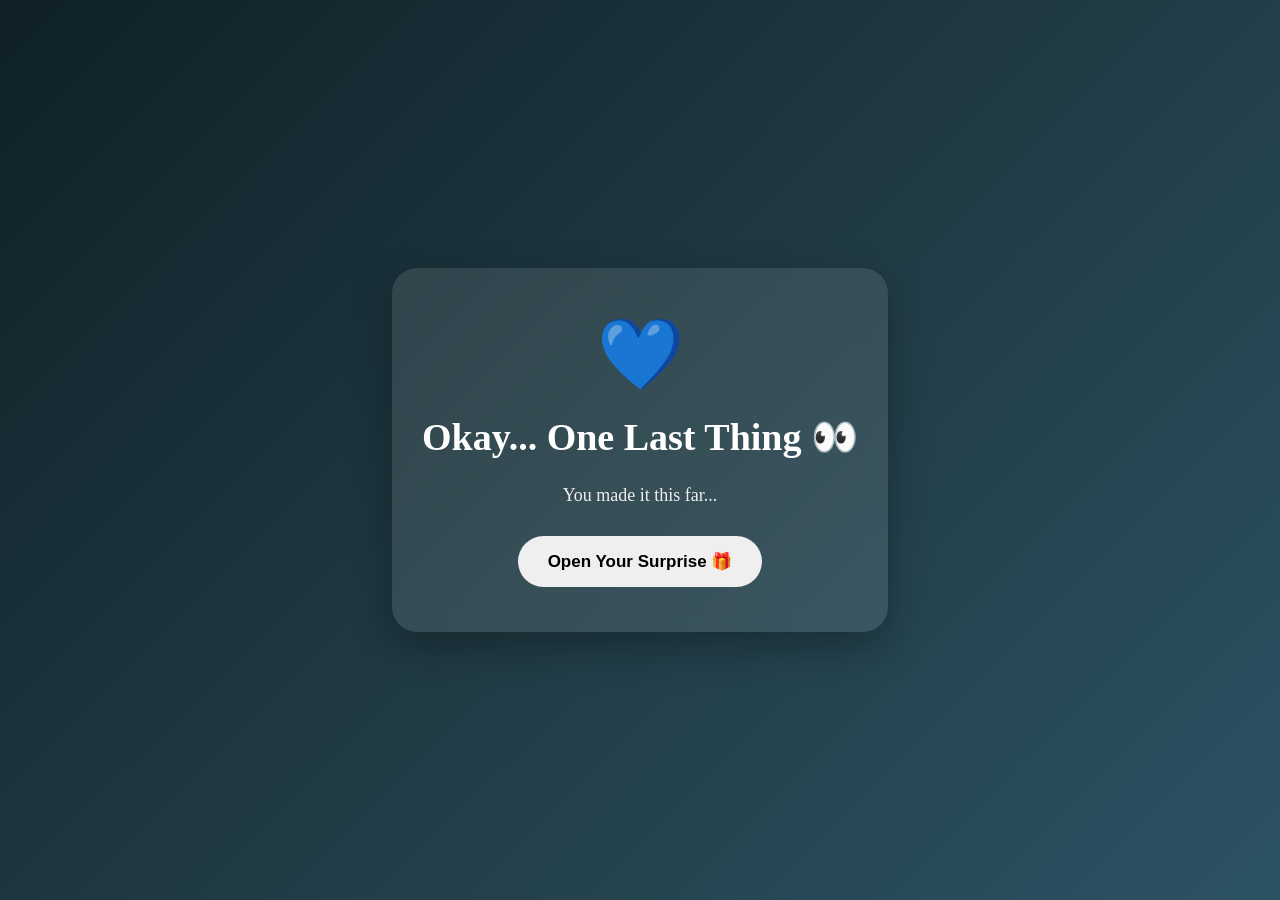
==== final.html @ 578355af "Add files via upload" ====
<!DOCTYPE html>
<html lang="en">
<head>
    <meta charset="UTF-8">
    <meta name="viewport" content="width=device-width, initial-scale=1.0">

    <title>One Last Thing 💙</title>

    <link rel="stylesheet" href="style.css">
</head>

<body>

    <div class="final-page">

        <div class="final-content">

            <div class="final-heart">💙</div>

            <h1>Okay... One Last Thing 👀</h1>

            <p>
                You made it this far...
            </p>

            <button onclick="showSurprise()">
                Open Your Surprise 🎁
            </button>

            <div id="surprise">

                <img src="image5.png" alt="Our memory">

                <h2>You're stuck with me forever 😂💙</h2>

                <p>
                    The best thing which has been happen to meee😘😘
                </p>

                <p>
                    I just wanted to create something
                    that makes you smile.
                </p>

                <p class="final-message">
                    THANK YOU SO MUCH NANNA🤌,BAVAAA😘😘,BANGARAMM🤗🤗 FOR COMING INTO MY LIFEE🤗🤗<br>
                    LOVEEEE YOUUUU BANGARAMMMM😘😘😘🫣🫣🫣🫣
                </p>

                <div class="hearts">
                    💙 💙 💙 💙 💙
                </div>

            </div>

        </div>

    </div>


    <script>

        function showSurprise() {

            document.getElementById("surprise").style.display = "block";

            createHearts();

        }


        function createHearts() {

            for (let i = 0; i < 25; i++) {

                let heart = document.createElement("div");

                heart.innerHTML = "💙";

                heart.classList.add("floating-heart");

                heart.style.left = Math.random() * 100 + "%";

                heart.style.animationDuration =
                    (2 + Math.random() * 3) + "s";

                document.body.appendChild(heart);

                setTimeout(() => {

                    heart.remove();

                }, 5000);

            }

        }

    </script>

</body>
</html>
---- style.css ----
* {
    margin: 0;
    padding: 0;
    box-sizing: border-box;
}

body {
    min-height: 100vh;
    display: flex;
    justify-content: center;
    align-items: center;

    font-family: Cambria, Cochin, Georgia, Times, 'Times New Roman', serif;

    background: linear-gradient(135deg, #0f2027, #203a43, #2c5364);

    color: white;
}

.container {
    width: 90%;
    max-width: 600px;

    text-align: center;

    padding: 50px 30px;

    background: rgba(255, 255, 255, 0.1);

    border: 1px solid rgba(255, 255, 255, 0.2);

    border-radius: 25px;

    backdrop-filter: blur(10px);

    box-shadow: 0 10px 40px rgba(0, 0, 0, 0.3);

    animation: appear 1.5s ease;
}

.heart {
    font-size: 70px;

    animation: heartbeat 1.5s infinite;
}

h1 {
    margin: 20px 0;

    font-size: 42px;
}

p {
    font-size: 18px;
    line-height: 1.8;

    color: #eeeeee;
}

.small-text {
    margin-top: 15px;

    font-size: 16px;

    color: #bdefff;
}

.button {
    display: inline-block;

    margin-top: 30px;

    padding: 15px 35px;

    background: white;

    color: #203a43;

    text-decoration: none;

    border-radius: 30px;

    font-size: 18px;

    font-weight: bold;

    transition: 0.3s;
}

.button:hover {
    transform: scale(1.1);

    background: #bdefff;

    box-shadow: 0 0 25px #bdefff;
}

@keyframes heartbeat {

    0% {
        transform: scale(1);
    }

    50% {
        transform: scale(1.15);
    }

    100% {
        transform: scale(1);
    }

}

@keyframes appear {

    from {
        opacity: 0;
        transform: translateY(30px);
    }

    to {
        opacity: 1;
        transform: translateY(0);
    }

}
.gallery-page {
    width: 90%;
    max-width: 1000px;
    text-align: center;
    padding: 40px 20px;
}

.gallery-page h1 {
    font-size: 40px;
}

.subtitle {
    margin-bottom: 35px;
    color: #ccefff;
}

.gallery {
    display: flex;
    justify-content: center;
    gap: 25px;
    flex-wrap: wrap;
}

.photo-card {
    width: 280px;
    padding: 12px;

    background: rgba(255, 255, 255, 0.12);

    border-radius: 20px;

    backdrop-filter: blur(10px);

    transition: 0.4s;

    animation: appear 1s ease;
}

.photo-card:hover {
    transform: translateY(-10px) rotate(1deg);

    box-shadow: 0 15px 30px rgba(0, 0, 0, 0.4);
}

.photo-card img {
    width: 100%;
    height: 300px;

    object-fit: cover;

    border-radius: 15px;
}

.photo-card p {
    padding: 15px 5px 8px;

    font-size: 15px;
}
.message-page {
    width: 90%;
    max-width: 800px;

    text-align: center;

    padding: 40px 20px;
}

.message-card {
    margin: 25px 0;

    padding: 30px;

    background: rgba(255, 255, 255, 0.1);

    border: 1px solid rgba(255, 255, 255, 0.15);

    border-radius: 20px;

    backdrop-filter: blur(10px);

    text-align: left;

    transition: 0.4s;

    animation: appear 1s ease;
}

.message-card:hover {
    transform: translateX(8px);

    background: rgba(255, 255, 255, 0.15);

    box-shadow: 0 10px 30px rgba(0, 0, 0, 0.25);
}

.message-card h2 {
    margin-bottom: 15px;

    color: #bdefff;
}

.message-card p {
    font-size: 17px;

    line-height: 1.8;

    color: #eeeeee;
}
.final-page {
    min-height: 100vh;

    display: flex;

    justify-content: center;

    align-items: center;

    text-align: center;

    padding: 30px;
}

.final-content {
    max-width: 650px;

    padding: 45px 30px;

    background: rgba(255, 255, 255, 0.1);

    border-radius: 25px;

    backdrop-filter: blur(10px);

    box-shadow: 0 15px 40px rgba(0, 0, 0, 0.3);

    animation: appear 1.5s ease;
}

.final-heart {
    font-size: 70px;

    animation: heartbeat 1.5s infinite;
}

.final-content h1 {
    margin: 20px 0;

    font-size: 38px;
}

.final-content button {
    margin-top: 25px;

    padding: 15px 30px;

    border: none;

    border-radius: 30px;

    font-size: 17px;

    font-weight: bold;

    cursor: pointer;

    transition: 0.3s;
}

.final-content button:hover {
    transform: scale(1.1);

    box-shadow: 0 0 25px white;
}

#surprise {
    display: none;

    margin-top: 30px;

    animation: appear 1s ease;
}

#surprise img {
    width: 250px;

    height: 300px;

    object-fit: cover;

    border-radius: 20px;

    box-shadow: 0 10px 30px rgba(0, 0, 0, 0.4);

    margin-bottom: 20px;
}

#surprise h2 {
    color: #bdefff;

    margin-bottom: 15px;
}

.final-message {
    margin-top: 20px;

    font-size: 20px !important;

    font-weight: bold;

    color: white !important;
}

.hearts {
    margin-top: 20px;

    font-size: 25px;
}

.floating-heart {
    position: fixed;

    bottom: -50px;

    font-size: 25px;

    animation: floatUp 4s linear;

    pointer-events: none;
}

@keyframes floatUp {

    from {
        transform: translateY(0) rotate(0deg);

        opacity: 1;
    }

    to {
        transform: translateY(-100vh) rotate(360deg);

        opacity: 0;
    }

}
/* =========================================
   EXPRESSION CHALLENGE PAGE
   ========================================= */

.expression-page {

    min-height: 100vh;

    display: flex;

    justify-content: center;

    align-items: center;

    padding: 20px;

}


.expression-card {

    width: 90%;

    max-width: 650px;

    text-align: center;

    padding: 40px 25px;

    background: rgba(255, 255, 255, 0.1);

    border: 1px solid rgba(255, 255, 255, 0.2);

    border-radius: 25px;

    backdrop-filter: blur(10px);

    box-shadow:
        0 10px 40px rgba(0, 0, 0, 0.3);

}


/* Camera preview */

#camera {

    width: 100%;

    max-width: 450px;

    height: 350px;

    object-fit: cover;

    border-radius: 20px;

    margin-top: 20px;

    /*
        Mirror the camera like a normal
        selfie camera.
    */

    transform: scaleX(-1);

}


/* Selfie preview */

#selfiePreview {

    width: 250px;

    height: 300px;

    object-fit: cover;

    border-radius: 20px;

    margin: 20px auto;

    display: block;

}


/* Camera button */

.camera-button {

    margin-top: 20px;

    padding: 15px 30px;

    border: none;

    border-radius: 30px;

    background: white;

    color: #203a43;

    font-size: 17px;

    font-weight: bold;

    cursor: pointer;

    transition: 0.3s;

}


.camera-button:hover {

    transform: scale(1.08);

    box-shadow:
        0 0 25px #bdefff;

}


/* Mobile adjustment */

@media (max-width: 600px) {

    #camera {

        height: 300px;

    }

    .expression-card {

        padding: 30px 15px;

    }

}
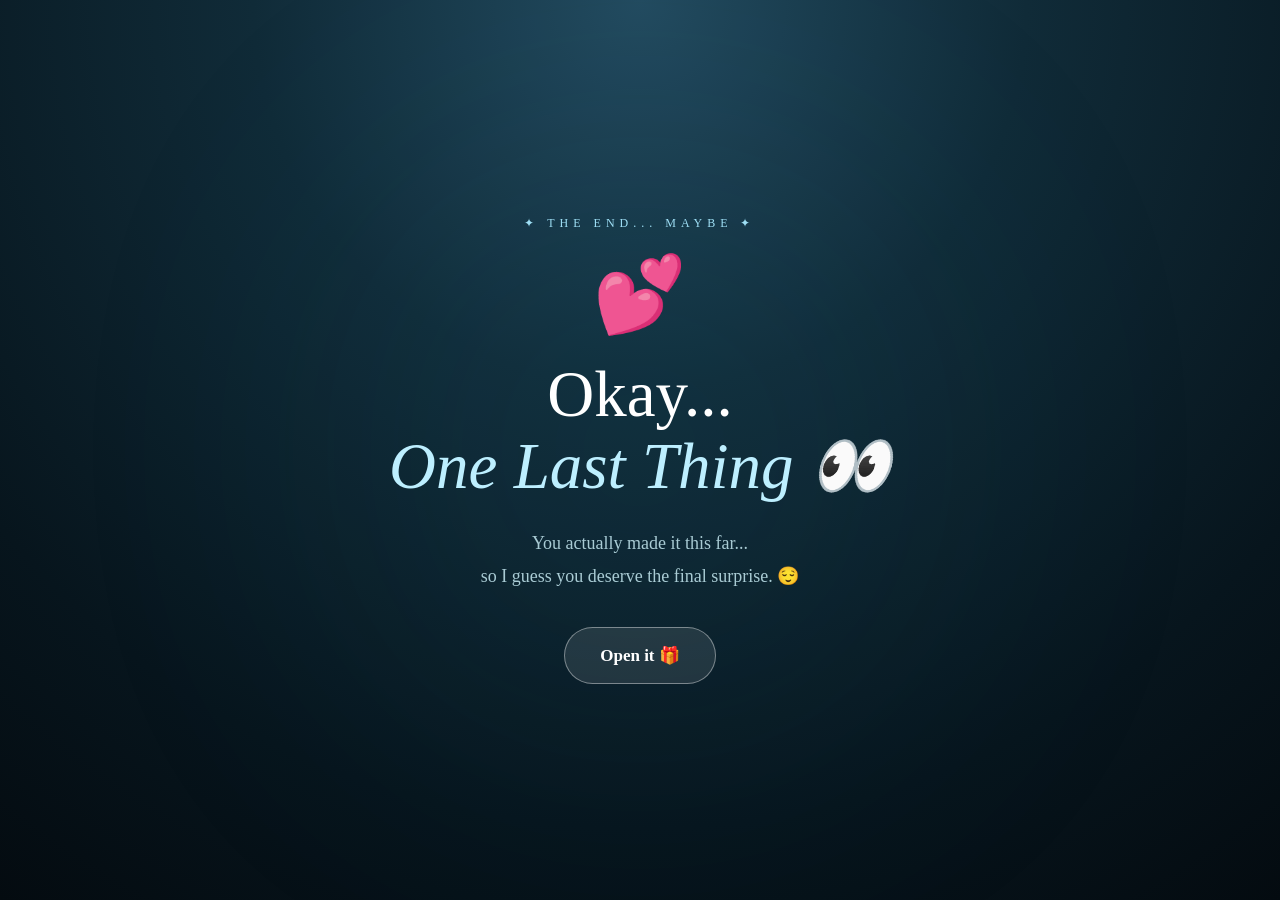
==== commit d8b3cef3: "Add files via upload" ====
--- a/final.html
+++ b/final.html
@@ -1,55 +1,121 @@
 <!DOCTYPE html>
 <html lang="en">
+
 <head>
+
     <meta charset="UTF-8">
-    <meta name="viewport" content="width=device-width, initial-scale=1.0">
 
-    <title>One Last Thing 💙</title>
+    <meta name="viewport"
+          content="width=device-width, initial-scale=1.0">
+
+    <title>One Last Thing ❤️</title>
 
     <link rel="stylesheet" href="style.css">
+
 </head>
+
 
 <body>
 
     <div class="final-page">
 
+        <div class="final-glow"></div>
+
         <div class="final-content">
 
-            <div class="final-heart">💙</div>
-
-            <h1>Okay... One Last Thing 👀</h1>
-
-            <p>
-                You made it this far...
+            <p class="eyebrow">
+                ✦ THE END... MAYBE ✦
             </p>
 
-            <button onclick="showSurprise()">
-                Open Your Surprise 🎁
+            <div class="final-heart">
+                💕
+            </div>
+
+            <h1>
+                Okay...
+                <br>
+                <span>One Last Thing 👀</span>
+            </h1>
+
+            <p class="final-intro">
+                You actually made it this far...
+                <br>
+                so I guess you deserve the final surprise. 😌
+            </p>
+
+
+            <button
+                id="surpriseButton"
+                onclick="showSurprise()">
+
+                Open it 🎁
+
             </button>
+
 
             <div id="surprise">
 
-                <img src="image5.png" alt="Our memory">
 
-                <h2>You're stuck with me forever 😂💙</h2>
+                <div class="final-photo">
 
-                <p>
-                    The best thing which has been happen to meee😘😘
+                    <img src="image5.png"
+                         alt="Our memory">
+
+                </div>
+
+
+                <h2>
+                    You're stuck with me forever 😂💙
+                </h2>
+
+
+                <p class="surprise-text">
+                    The best thing which has been
+                    happen to meee 😘😘
                 </p>
 
-                <p>
+
+                <p class="surprise-text">
                     I just wanted to create something
                     that makes you smile.
                 </p>
 
+
+                <div class="divider">
+                    ♡ ♡ ♡
+                </div>
+
+
                 <p class="final-message">
-                    THANK YOU SO MUCH NANNA🤌,BAVAAA😘😘,BANGARAMM🤗🤗 FOR COMING INTO MY LIFEE🤗🤗<br>
-                    LOVEEEE YOUUUU BANGARAMMMM😘😘😘🫣🫣🫣🫣
+
+                    THANK YOU SO MUCH NANNA 🤌
+                    <br>
+
+                    BAVAAA 😘😘
+                    <br>
+
+                    BANGARAMM 🤗🤗
+
+                    <br><br>
+
+                    FOR COMING INTO MY LIFEE 🤗💙
+
+                    <br><br>
+
+                    LOVEEEE YOUUUU
+                    BANGARAMMMM 😘😘😘🫣🫣
+
                 </p>
 
+
                 <div class="hearts">
-                    💙 💙 💙 💙 💙
+                    ❤️　❤️　❤️　❤️　❤️
                 </div>
+
+
+                <p class="end-text">
+                    — That's all... for now. 🫶
+                </p>
 
             </div>
 
@@ -62,7 +128,17 @@
 
         function showSurprise() {
 
-            document.getElementById("surprise").style.display = "block";
+            const surprise =
+                document.getElementById("surprise");
+
+            const button =
+                document.getElementById("surpriseButton");
+
+
+            surprise.style.display = "block";
+
+            button.style.display = "none";
+
 
             createHearts();
 
@@ -71,26 +147,30 @@
 
         function createHearts() {
 
-            for (let i = 0; i < 25; i++) {
+            for (let i = 0; i < 30; i++) {
 
-                let heart = document.createElement("div");
+                const heart =
+                    document.createElement("div");
 
                 heart.innerHTML = "💙";
 
                 heart.classList.add("floating-heart");
 
-                heart.style.left = Math.random() * 100 + "%";
+                heart.style.left =
+                    Math.random() * 100 + "%";
 
                 heart.style.animationDuration =
-                    (2 + Math.random() * 3) + "s";
+                    (3 + Math.random() * 3) + "s";
+
 
                 document.body.appendChild(heart);
+
 
                 setTimeout(() => {
 
                     heart.remove();
 
-                }, 5000);
+                }, 6000);
 
             }
 
@@ -99,4 +179,5 @@
     </script>
 
 </body>
+
 </html>
--- a/style.css
+++ b/style.css
@@ -1,99 +1,1064 @@
+/* ==================================================
+   RESET
+================================================== */
+
 * {
     margin: 0;
     padding: 0;
     box-sizing: border-box;
 }
 
+
+html {
+    scroll-behavior: smooth;
+}
+
+
 body {
+
     min-height: 100vh;
+
+    font-family:
+        Cambria,
+        Cochin,
+        Georgia,
+        Times,
+        'Times New Roman',
+        serif;
+
+    color: white;
+
+    background:
+        radial-gradient(
+            circle at top,
+            #234b60 0%,
+            #102b38 35%,
+            #07151d 75%,
+            #040b10 100%
+        );
+
+    overflow-x: hidden;
+
+}
+
+
+/* ==================================================
+   BACKGROUND
+================================================== */
+
+.stars {
+
+    position: fixed;
+
+    inset: 0;
+
+    pointer-events: none;
+
+    opacity: 0.35;
+
+    background-image:
+        radial-gradient(
+            white 1px,
+            transparent 1px
+        );
+
+    background-size: 80px 80px;
+
+}
+
+
+.glow {
+
+    position: fixed;
+
+    width: 350px;
+
+    height: 350px;
+
+    border-radius: 50%;
+
+    filter: blur(100px);
+
+    opacity: 0.18;
+
+    pointer-events: none;
+
+}
+
+
+.glow-one {
+
+    background: #4fc3f7;
+
+    top: -100px;
+
+    left: -100px;
+
+}
+
+
+.glow-two {
+
+    background: #1976a3;
+
+    bottom: -150px;
+
+    right: -100px;
+
+}
+
+
+/* ==================================================
+   COMMON
+================================================== */
+
+.eyebrow {
+
+    font-size: 12px;
+
+    letter-spacing: 5px;
+
+    color: #9edff5;
+
+    margin-bottom: 20px;
+
+    text-transform: uppercase;
+
+}
+
+
+.main-button {
+
+    display: inline-flex;
+
+    align-items: center;
+
+    gap: 18px;
+
+    margin-top: 35px;
+
+    padding: 15px 25px;
+
+    border: 1px solid
+        rgba(255,255,255,0.3);
+
+    border-radius: 50px;
+
+    background:
+        rgba(255,255,255,0.08);
+
+    color: white;
+
+    text-decoration: none;
+
+    font-size: 17px;
+
+    transition: 0.4s;
+
+    backdrop-filter: blur(10px);
+
+}
+
+
+.main-button .arrow {
+
+    font-size: 22px;
+
+    transition: 0.3s;
+
+}
+
+
+.main-button:hover {
+
+    background: white;
+
+    color: #102b38;
+
+    transform: translateY(-4px);
+
+    box-shadow:
+        0 15px 40px
+        rgba(0,0,0,0.3);
+
+}
+
+
+.main-button:hover .arrow {
+
+    transform: translateX(6px);
+
+}
+
+
+/* ==================================================
+   HOME PAGE
+================================================== */
+
+.home-page {
+
+    min-height: 100vh;
+
     display: flex;
+
     justify-content: center;
+
     align-items: center;
 
-    font-family: Cambria, Cochin, Georgia, Times, 'Times New Roman', serif;
-
-    background: linear-gradient(135deg, #0f2027, #203a43, #2c5364);
+    padding: 30px;
+
+}
+
+
+.home-content {
+
+    width: 100%;
+
+    max-width: 700px;
+
+    text-align: center;
+
+    padding: 60px 20px;
+
+    animation: fadeUp 1.2s ease;
+
+}
+
+
+.tiny-label {
+
+    color: #9edff5;
+
+    font-size: 14px;
+
+    letter-spacing: 2px;
+
+    margin-bottom: 25px;
+
+}
+
+
+.big-heart {
+
+    font-size: 75px;
+
+    animation: heartbeat 2s infinite;
+
+    filter:
+        drop-shadow(
+            0 0 25px
+            rgba(100,210,255,0.5)
+        );
+
+}
+
+
+.home-content h1 {
+
+    margin-top: 25px;
+
+    font-size: clamp(48px, 8vw, 75px);
+
+    line-height: 1;
+
+    font-weight: 500;
+
+}
+
+
+.home-content h1 span {
+
+    color: #bdefff;
+
+    font-style: italic;
+
+}
+
+
+.line {
+
+    width: 70px;
+
+    height: 1px;
+
+    background: #8bdcf8;
+
+    margin: 35px auto;
+
+    opacity: 0.7;
+
+}
+
+
+.intro {
+
+    font-size: 23px;
+
+    line-height: 1.6;
+
+}
+
+
+.intro.second {
+
+    color: #c6e8f2;
+
+    font-size: 19px;
+
+    margin-top: 8px;
+
+}
+
+
+.small-intro {
+
+    color: #9cc9d7;
+
+    font-size: 16px;
+
+    margin-top: 25px;
+
+}
+
+
+.bottom-note {
+
+    margin-top: 60px;
+
+    color: #6f9aaa;
+
+    font-size: 12px;
+
+    letter-spacing: 1px;
+
+}
+
+
+/* ==================================================
+   MEMORIES
+================================================== */
+
+.memories-page {
+
+    width: 92%;
+
+    max-width: 1100px;
+
+    margin: auto;
+
+    padding: 90px 20px;
+
+}
+
+
+.section-heading {
+
+    text-align: center;
+
+    margin-bottom: 70px;
+
+    animation: fadeUp 1s ease;
+
+}
+
+
+.section-heading h1 {
+
+    font-size: clamp(40px, 6vw, 65px);
+
+    font-weight: 500;
+
+    margin-bottom: 18px;
+
+}
+
+
+.subtitle {
+
+    color: #a8d8e6;
+
+    font-size: 17px;
+
+}
+
+
+/* MEMORY GRID */
+
+.memory-grid {
+
+    display: grid;
+
+    grid-template-columns:
+        repeat(12, 1fr);
+
+    gap: 30px;
+
+    align-items: start;
+
+}
+
+
+.memory {
+
+    position: relative;
+
+    padding: 14px;
+
+    background:
+        rgba(255,255,255,0.06);
+
+    border:
+        1px solid
+        rgba(255,255,255,0.12);
+
+    border-radius: 18px;
+
+    backdrop-filter: blur(10px);
+
+    transition:
+        transform 0.5s,
+        box-shadow 0.5s;
+
+    animation: fadeUp 1s ease;
+
+}
+
+
+.memory:hover {
+
+    transform:
+        translateY(-12px)
+        rotate(0deg);
+
+    box-shadow:
+        0 25px 50px
+        rgba(0,0,0,0.35);
+
+}
+
+
+.memory-one {
+
+    grid-column: span 5;
+
+    transform: rotate(-2deg);
+
+}
+
+
+.memory-two {
+
+    grid-column: span 7;
+
+    transform: rotate(2deg);
+
+}
+
+
+.memory-three {
+
+    grid-column: span 4;
+
+    transform: rotate(1deg);
+
+}
+
+
+.memory-four {
+
+    grid-column: span 4;
+
+    transform: rotate(-2deg);
+
+}
+
+
+.memory-five {
+
+    grid-column: span 4;
+
+    transform: rotate(2deg);
+
+}
+
+
+.image-wrapper {
+
+    overflow: hidden;
+
+    border-radius: 12px;
+
+}
+
+
+.memory img {
+
+    width: 100%;
+
+    height: 330px;
+
+    object-fit: cover;
+
+    display: block;
+
+    transition: 0.6s;
+
+}
+
+
+.memory:hover img {
+
+    transform: scale(1.06);
+
+}
+
+
+.memory-number {
+
+    margin-top: 15px;
+
+    color: #6daec3;
+
+    font-size: 12px;
+
+    letter-spacing: 3px;
+
+}
+
+
+.memory-text {
+
+    margin-top: 6px;
+
+    padding-bottom: 10px;
+
+    font-size: 16px;
+
+    color: #e4f5fa;
+
+    line-height: 1.5;
+
+}
+
+
+.next-section {
+
+    text-align: center;
+
+    margin-top: 80px;
+
+}
+
+
+.next-section p {
+
+    color: #91bbc7;
+
+    font-size: 15px;
+
+}
+
+
+/* ==================================================
+   LETTER PAGE
+================================================== */
+
+.letter-page {
+
+    width: 92%;
+
+    max-width: 850px;
+
+    margin: auto;
+
+    padding: 90px 20px;
+
+    text-align: center;
+
+}
+
+
+.letter-page > h1 {
+
+    font-size: clamp(40px, 6vw, 62px);
+
+    font-weight: 500;
+
+    line-height: 1.1;
+
+    margin-bottom: 55px;
+
+}
+
+
+.letter-page > h1 span {
+
+    color: #bdefff;
+
+    font-style: italic;
+
+}
+
+
+.letter {
+
+    position: relative;
+
+    text-align: left;
+
+    background:
+        linear-gradient(
+            145deg,
+            rgba(255,255,255,0.12),
+            rgba(255,255,255,0.04)
+        );
+
+    border:
+        1px solid
+        rgba(255,255,255,0.15);
+
+    border-radius: 25px;
+
+    padding: 30px;
+
+    backdrop-filter: blur(15px);
+
+    box-shadow:
+        0 30px 70px
+        rgba(0,0,0,0.25);
+
+    animation: fadeUp 1s ease;
+
+}
+
+
+.letter-top {
+
+    display: flex;
+
+    justify-content: space-between;
+
+    color: #83d6ef;
+
+    font-size: 13px;
+
+    letter-spacing: 2px;
+
+    padding-bottom: 20px;
+
+    border-bottom:
+        1px solid
+        rgba(255,255,255,0.12);
+
+}
+
+
+.letter-content {
+
+    max-width: 700px;
+
+    margin: 40px auto 20px;
+
+}
+
+
+.letter-content p {
+
+    color: #e5f3f6;
+
+    font-size: 18px;
+
+    line-height: 2;
+
+    margin-bottom: 28px;
+
+}
+
+
+.hello {
+
+    font-size: 28px !important;
+
+    color: #bdefff !important;
+
+    font-style: italic;
+
+}
+
+
+.quote {
+
+    margin: 40px 0;
+
+    padding: 25px;
+
+    border-left:
+        2px solid #8bdcf8;
+
+    color: #bdefff;
+
+    font-size: 21px;
+
+    font-style: italic;
+
+    line-height: 1.7;
+
+    background:
+        rgba(130,220,245,0.04);
+
+}
+
+
+.little-note {
+
+    margin-top: 40px;
+
+    padding: 25px;
+
+    border-radius: 15px;
+
+    background:
+        rgba(255,255,255,0.06);
+
+    text-align: center;
+
+}
+
+
+.little-note span,
+.little-note strong {
+
+    display: block;
+
+}
+
+
+.little-note span {
+
+    color: #9cbec8;
+
+    font-size: 15px;
+
+    margin-bottom: 7px;
+
+}
+
+
+.little-note strong {
+
+    color: #bdefff;
+
+    font-size: 22px;
+
+}
+
+
+.signature-text {
+
+    text-align: right;
+
+    color: #82b8c9 !important;
+
+    font-style: italic;
+
+    font-size: 15px !important;
+
+    margin-top: 45px;
+
+}
+
+
+/* ==================================================
+   FINAL PAGE
+================================================== */
+
+.final-page {
+
+    min-height: 100vh;
+
+    display: flex;
+
+    justify-content: center;
+
+    align-items: center;
+
+    padding: 40px 20px;
+
+    position: relative;
+
+}
+
+
+.final-glow {
+
+    position: fixed;
+
+    width: 500px;
+
+    height: 500px;
+
+    border-radius: 50%;
+
+    background: #2683a5;
+
+    filter: blur(160px);
+
+    opacity: 0.12;
+
+}
+
+
+.final-content {
+
+    position: relative;
+
+    width: 100%;
+
+    max-width: 700px;
+
+    text-align: center;
+
+    padding: 60px 25px;
+
+    animation: fadeUp 1.2s ease;
+
+}
+
+
+.final-heart {
+
+    font-size: 75px;
+
+    animation: heartbeat 2s infinite;
+
+    margin-bottom: 20px;
+
+}
+
+
+.final-content h1 {
+
+    font-size: clamp(42px, 7vw, 65px);
+
+    font-weight: 500;
+
+    line-height: 1.1;
+
+}
+
+
+.final-content h1 span {
+
+    color: #bdefff;
+
+    font-style: italic;
+
+}
+
+
+.final-intro {
+
+    margin-top: 25px;
+
+    color: #a9cbd4;
+
+    font-size: 18px;
+
+    line-height: 1.8;
+
+}
+
+
+.final-content button {
+
+    margin-top: 35px;
+
+    padding: 17px 35px;
+
+    border: 1px solid
+        rgba(255,255,255,0.4);
+
+    border-radius: 50px;
+
+    background:
+        rgba(255,255,255,0.1);
 
     color: white;
-}
-
-.container {
-    width: 90%;
-    max-width: 600px;
-
-    text-align: center;
-
-    padding: 50px 30px;
-
-    background: rgba(255, 255, 255, 0.1);
-
-    border: 1px solid rgba(255, 255, 255, 0.2);
-
-    border-radius: 25px;
-
-    backdrop-filter: blur(10px);
-
-    box-shadow: 0 10px 40px rgba(0, 0, 0, 0.3);
-
-    animation: appear 1.5s ease;
-}
-
-.heart {
-    font-size: 70px;
-
-    animation: heartbeat 1.5s infinite;
-}
-
-h1 {
-    margin: 20px 0;
-
-    font-size: 42px;
-}
-
-p {
-    font-size: 18px;
+
+    font-family: inherit;
+
+    font-size: 17px;
+
+    font-weight: bold;
+
+    cursor: pointer;
+
+    transition: 0.4s;
+
+}
+
+
+.final-content button:hover {
+
+    background: white;
+
+    color: #102b38;
+
+    transform: scale(1.07);
+
+    box-shadow:
+        0 0 35px
+        rgba(160,230,255,0.35);
+
+}
+
+
+/* SURPRISE */
+
+#surprise {
+
+    display: none;
+
+    margin-top: 55px;
+
+    animation:
+        surpriseReveal 1.2s ease;
+
+}
+
+
+.final-photo {
+
+    width: 270px;
+
+    height: 340px;
+
+    margin: 0 auto 30px;
+
+    padding: 8px;
+
+    border:
+        1px solid
+        rgba(255,255,255,0.25);
+
+    border-radius: 20px;
+
+    background:
+        rgba(255,255,255,0.08);
+
+    transform: rotate(-2deg);
+
+}
+
+
+.final-photo img {
+
+    width: 100%;
+
+    height: 100%;
+
+    object-fit: cover;
+
+    border-radius: 14px;
+
+}
+
+
+#surprise h2 {
+
+    color: #bdefff;
+
+    font-size: 27px;
+
+    margin-bottom: 20px;
+
+}
+
+
+.surprise-text {
+
+    color: #c9e2e9;
+
+    font-size: 17px;
+
     line-height: 1.8;
 
-    color: #eeeeee;
-}
-
-.small-text {
-    margin-top: 15px;
-
-    font-size: 16px;
-
-    color: #bdefff;
-}
-
-.button {
-    display: inline-block;
+    margin-top: 12px;
+
+}
+
+
+.divider {
+
+    color: #80d7f2;
+
+    margin: 30px 0;
+
+    letter-spacing: 8px;
+
+}
+
+
+.final-message {
+
+    font-size: 20px;
+
+    line-height: 1.8;
+
+    font-weight: bold;
+
+    color: white;
+
+}
+
+
+.hearts {
 
     margin-top: 30px;
 
-    padding: 15px 35px;
-
-    background: white;
-
-    color: #203a43;
-
-    text-decoration: none;
-
-    border-radius: 30px;
-
-    font-size: 18px;
-
-    font-weight: bold;
-
-    transition: 0.3s;
-}
-
-.button:hover {
-    transform: scale(1.1);
-
-    background: #bdefff;
-
-    box-shadow: 0 0 25px #bdefff;
-}
+    font-size: 24px;
+
+}
+
+
+.end-text {
+
+    margin-top: 40px;
+
+    color: #7098a5;
+
+    font-size: 14px;
+
+    font-style: italic;
+
+}
+
+
+/* ==================================================
+   FLOATING HEARTS
+================================================== */
+
+.floating-heart {
+
+    position: fixed;
+
+    bottom: -50px;
+
+    font-size: 25px;
+
+    animation:
+        floatUp 5s linear;
+
+    pointer-events: none;
+
+    z-index: 20;
+
+}
+
+
+/* ==================================================
+   ANIMATIONS
+================================================== */
 
 @keyframes heartbeat {
 
@@ -102,7 +1067,7 @@
     }
 
     50% {
-        transform: scale(1.15);
+        transform: scale(1.12);
     }
 
     100% {
@@ -111,402 +1076,175 @@
 
 }
 
-@keyframes appear {
+
+@keyframes fadeUp {
 
     from {
+
         opacity: 0;
-        transform: translateY(30px);
+
+        transform:
+            translateY(30px);
+
     }
 
     to {
+
         opacity: 1;
-        transform: translateY(0);
-    }
-
-}
-.gallery-page {
-    width: 90%;
-    max-width: 1000px;
-    text-align: center;
-    padding: 40px 20px;
-}
-
-.gallery-page h1 {
-    font-size: 40px;
-}
-
-.subtitle {
-    margin-bottom: 35px;
-    color: #ccefff;
-}
-
-.gallery {
-    display: flex;
-    justify-content: center;
-    gap: 25px;
-    flex-wrap: wrap;
-}
-
-.photo-card {
-    width: 280px;
-    padding: 12px;
-
-    background: rgba(255, 255, 255, 0.12);
-
-    border-radius: 20px;
-
-    backdrop-filter: blur(10px);
-
-    transition: 0.4s;
-
-    animation: appear 1s ease;
-}
-
-.photo-card:hover {
-    transform: translateY(-10px) rotate(1deg);
-
-    box-shadow: 0 15px 30px rgba(0, 0, 0, 0.4);
-}
-
-.photo-card img {
-    width: 100%;
-    height: 300px;
-
-    object-fit: cover;
-
-    border-radius: 15px;
-}
-
-.photo-card p {
-    padding: 15px 5px 8px;
-
-    font-size: 15px;
-}
-.message-page {
-    width: 90%;
-    max-width: 800px;
-
-    text-align: center;
-
-    padding: 40px 20px;
-}
-
-.message-card {
-    margin: 25px 0;
-
-    padding: 30px;
-
-    background: rgba(255, 255, 255, 0.1);
-
-    border: 1px solid rgba(255, 255, 255, 0.15);
-
-    border-radius: 20px;
-
-    backdrop-filter: blur(10px);
-
-    text-align: left;
-
-    transition: 0.4s;
-
-    animation: appear 1s ease;
-}
-
-.message-card:hover {
-    transform: translateX(8px);
-
-    background: rgba(255, 255, 255, 0.15);
-
-    box-shadow: 0 10px 30px rgba(0, 0, 0, 0.25);
-}
-
-.message-card h2 {
-    margin-bottom: 15px;
-
-    color: #bdefff;
-}
-
-.message-card p {
-    font-size: 17px;
-
-    line-height: 1.8;
-
-    color: #eeeeee;
-}
-.final-page {
-    min-height: 100vh;
-
-    display: flex;
-
-    justify-content: center;
-
-    align-items: center;
-
-    text-align: center;
-
-    padding: 30px;
-}
-
-.final-content {
-    max-width: 650px;
-
-    padding: 45px 30px;
-
-    background: rgba(255, 255, 255, 0.1);
-
-    border-radius: 25px;
-
-    backdrop-filter: blur(10px);
-
-    box-shadow: 0 15px 40px rgba(0, 0, 0, 0.3);
-
-    animation: appear 1.5s ease;
-}
-
-.final-heart {
-    font-size: 70px;
-
-    animation: heartbeat 1.5s infinite;
-}
-
-.final-content h1 {
-    margin: 20px 0;
-
-    font-size: 38px;
-}
-
-.final-content button {
-    margin-top: 25px;
-
-    padding: 15px 30px;
-
-    border: none;
-
-    border-radius: 30px;
-
-    font-size: 17px;
-
-    font-weight: bold;
-
-    cursor: pointer;
-
-    transition: 0.3s;
-}
-
-.final-content button:hover {
-    transform: scale(1.1);
-
-    box-shadow: 0 0 25px white;
-}
-
-#surprise {
-    display: none;
-
-    margin-top: 30px;
-
-    animation: appear 1s ease;
-}
-
-#surprise img {
-    width: 250px;
-
-    height: 300px;
-
-    object-fit: cover;
-
-    border-radius: 20px;
-
-    box-shadow: 0 10px 30px rgba(0, 0, 0, 0.4);
-
-    margin-bottom: 20px;
-}
-
-#surprise h2 {
-    color: #bdefff;
-
-    margin-bottom: 15px;
-}
-
-.final-message {
-    margin-top: 20px;
-
-    font-size: 20px !important;
-
-    font-weight: bold;
-
-    color: white !important;
-}
-
-.hearts {
-    margin-top: 20px;
-
-    font-size: 25px;
-}
-
-.floating-heart {
-    position: fixed;
-
-    bottom: -50px;
-
-    font-size: 25px;
-
-    animation: floatUp 4s linear;
-
-    pointer-events: none;
-}
+
+        transform:
+            translateY(0);
+
+    }
+
+}
+
+
+@keyframes surpriseReveal {
+
+    from {
+
+        opacity: 0;
+
+        transform:
+            translateY(30px)
+            scale(0.95);
+
+    }
+
+    to {
+
+        opacity: 1;
+
+        transform:
+            translateY(0)
+            scale(1);
+
+    }
+
+}
+
 
 @keyframes floatUp {
 
     from {
-        transform: translateY(0) rotate(0deg);
+
+        transform:
+            translateY(0)
+            rotate(0deg);
 
         opacity: 1;
+
     }
 
     to {
-        transform: translateY(-100vh) rotate(360deg);
+
+        transform:
+            translateY(-110vh)
+            rotate(360deg);
 
         opacity: 0;
-    }
-
-}
-/* =========================================
-   EXPRESSION CHALLENGE PAGE
-   ========================================= */
-
-.expression-page {
-
-    min-height: 100vh;
-
-    display: flex;
-
-    justify-content: center;
-
-    align-items: center;
-
-    padding: 20px;
-
-}
-
-
-.expression-card {
-
-    width: 90%;
-
-    max-width: 650px;
-
-    text-align: center;
-
-    padding: 40px 25px;
-
-    background: rgba(255, 255, 255, 0.1);
-
-    border: 1px solid rgba(255, 255, 255, 0.2);
-
-    border-radius: 25px;
-
-    backdrop-filter: blur(10px);
-
-    box-shadow:
-        0 10px 40px rgba(0, 0, 0, 0.3);
-
-}
-
-
-/* Camera preview */
-
-#camera {
-
-    width: 100%;
-
-    max-width: 450px;
-
-    height: 350px;
-
-    object-fit: cover;
-
-    border-radius: 20px;
-
-    margin-top: 20px;
-
-    /*
-        Mirror the camera like a normal
-        selfie camera.
-    */
-
-    transform: scaleX(-1);
-
-}
-
-
-/* Selfie preview */
-
-#selfiePreview {
-
-    width: 250px;
-
-    height: 300px;
-
-    object-fit: cover;
-
-    border-radius: 20px;
-
-    margin: 20px auto;
-
-    display: block;
-
-}
-
-
-/* Camera button */
-
-.camera-button {
-
-    margin-top: 20px;
-
-    padding: 15px 30px;
-
-    border: none;
-
-    border-radius: 30px;
-
-    background: white;
-
-    color: #203a43;
-
-    font-size: 17px;
-
-    font-weight: bold;
-
-    cursor: pointer;
-
-    transition: 0.3s;
-
-}
-
-
-.camera-button:hover {
-
-    transform: scale(1.08);
-
-    box-shadow:
-        0 0 25px #bdefff;
-
-}
-
-
-/* Mobile adjustment */
-
-@media (max-width: 600px) {
-
-    #camera {
-
-        height: 300px;
-
-    }
-
-    .expression-card {
-
-        padding: 30px 15px;
+
+    }
+
+}
+
+
+/* ==================================================
+   MOBILE
+================================================== */
+
+@media (max-width: 700px) {
+
+    .home-content {
+
+        padding:
+            40px 10px;
+
+    }
+
+
+    .home-content h1 {
+
+        font-size: 50px;
+
+    }
+
+
+    .memory-grid {
+
+        display: flex;
+
+        flex-direction: column;
+
+        align-items: center;
+
+    }
+
+
+    .memory {
+
+        width: 100%;
+
+        max-width: 450px;
+
+    }
+
+
+    .memory-one,
+    .memory-two,
+    .memory-three,
+    .memory-four,
+    .memory-five {
+
+        transform: none;
+
+    }
+
+
+    .memory img {
+
+        height: 400px;
+
+    }
+
+
+    .letter {
+
+        padding: 22px;
+
+    }
+
+
+    .letter-content p {
+
+        font-size: 16px;
+
+        line-height: 1.8;
+
+    }
+
+
+    .quote {
+
+        font-size: 18px;
+
+    }
+
+
+    .final-content {
+
+        padding:
+            40px 10px;
+
+    }
+
+
+    .final-photo {
+
+        width: 230px;
+
+        height: 290px;
 
     }
 
